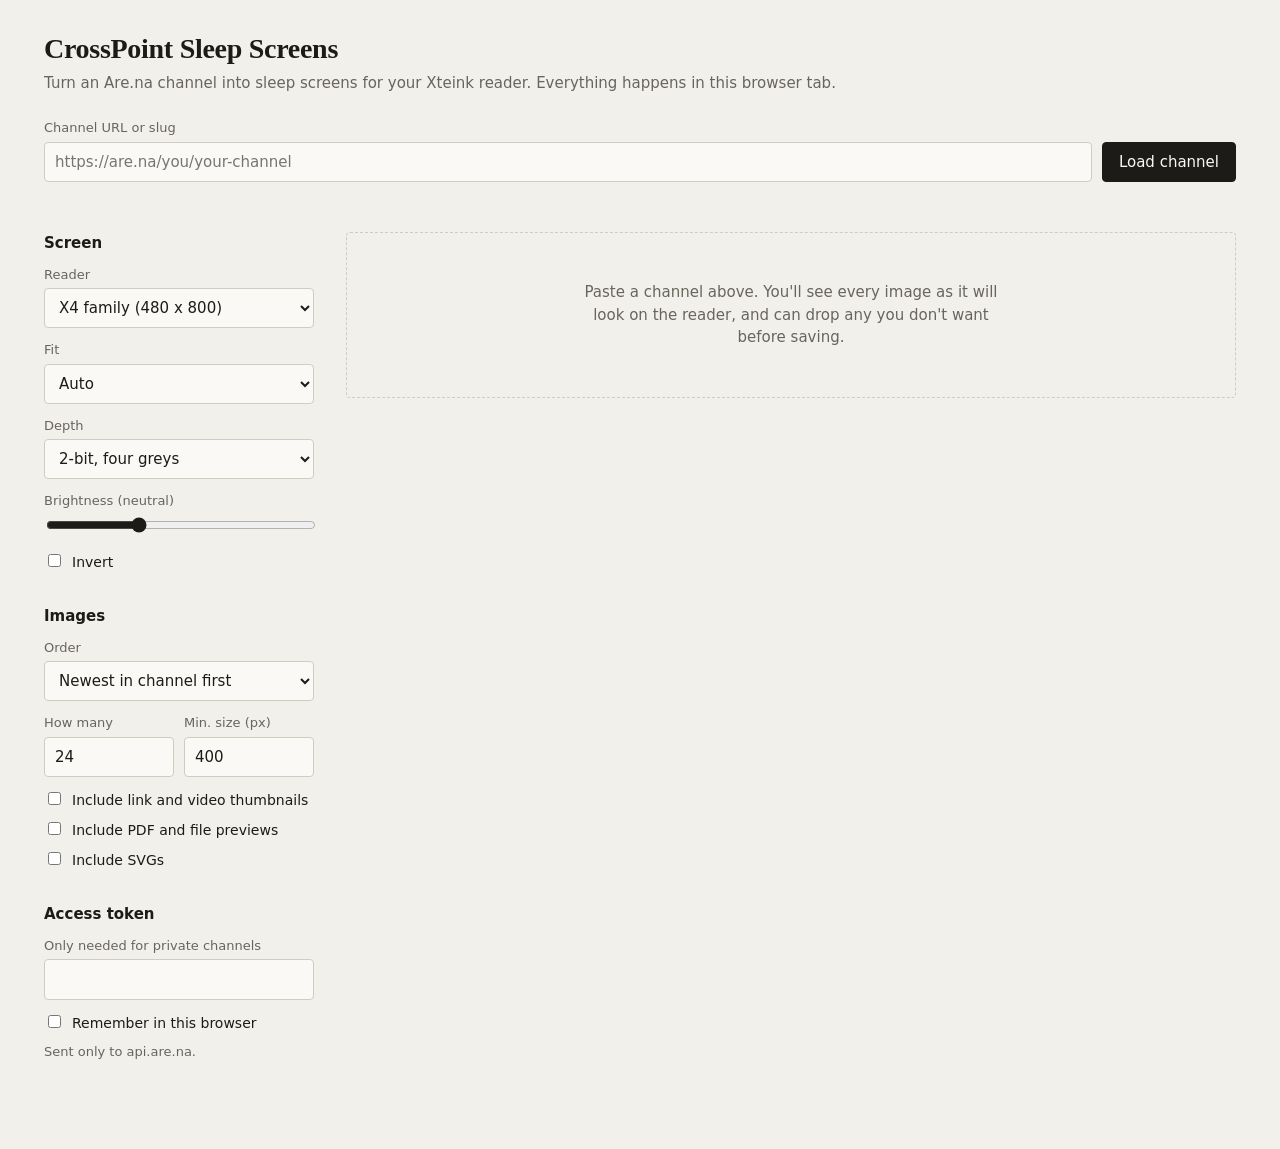
==== web/index.html @ 79dd4ad5 "Initial commit: Are.na sleep screens web app and CrossPoint plugin" ====
<!doctype html>
<html lang="en">
<head>
  <meta charset="utf-8">
  <meta name="viewport" content="width=device-width, initial-scale=1">
  <title>CrossPoint Sleep Screens</title>
  <meta name="description" content="Turn an Are.na channel into dithered sleep screens for Xteink e-readers running CrossPoint. Runs entirely in your browser.">
  <link rel="icon" href="data:,">
  <link rel="stylesheet" href="style.css">
</head>
<body>
  <header class="masthead">
    <h1>CrossPoint Sleep Screens</h1>
    <p>Turn an Are.na channel into sleep screens for your Xteink reader. Everything happens in this browser tab.</p>
  </header>

  <form id="channel-form" class="channel-row">
    <label class="grow">
      <span>Channel URL or slug</span>
      <input id="channel" type="text" autocomplete="off" spellcheck="false" placeholder="https://are.na/you/your-channel" required>
    </label>
    <button id="load" type="submit" class="primary">Load channel</button>
  </form>
  <p id="status" class="status" role="status" aria-live="polite"></p>

  <main class="layout">
    <aside class="controls">
      <fieldset>
        <legend>Screen</legend>
        <label><span>Reader</span><select id="panel"></select></label>
        <div id="custom-size" class="pair" hidden>
          <label><span>Width</span><input id="width" type="number" min="100" max="2000" step="1"></label>
          <label><span>Height</span><input id="height" type="number" min="100" max="2000" step="1"></label>
        </div>
        <label><span>Fit</span>
          <select id="fit">
            <option value="auto">Auto</option>
            <option value="cover">Crop to fill</option>
            <option value="contain">Show whole image</option>
          </select>
        </label>
        <label><span>Depth</span>
          <select id="bpp">
            <option value="2">2-bit, four greys</option>
            <option value="1">1-bit, black and white</option>
          </select>
        </label>
        <label><span>Brightness <output id="gamma-out"></output></span>
          <input id="gamma" type="range" min="0.5" max="2" step="0.05">
        </label>
        <label class="check"><input id="invert" type="checkbox"> Invert</label>
      </fieldset>

      <fieldset>
        <legend>Images</legend>
        <label><span>Order</span>
          <select id="order">
            <option value="newest">Newest in channel first</option>
            <option value="oldest">Oldest in channel first</option>
            <option value="random">Random</option>
          </select>
        </label>
        <div class="pair">
          <label><span>How many</span><input id="maxImages" type="number" min="1" max="200" step="1"></label>
          <label><span>Min. size (px)</span><input id="minSourcePx" type="number" min="0" step="10"></label>
        </div>
        <label class="check"><input id="includeLinkThumbs" type="checkbox"> Include link and video thumbnails</label>
        <label class="check"><input id="includeAttachmentPreviews" type="checkbox"> Include PDF and file previews</label>
        <label class="check"><input id="allowSvg" type="checkbox"> Include SVGs</label>
      </fieldset>

      <fieldset>
        <legend>Access token</legend>
        <label><span>Only needed for private channels</span>
          <input id="token" type="password" autocomplete="off" spellcheck="false">
        </label>
        <label class="check"><input id="remember" type="checkbox"> Remember in this browser</label>
        <p class="hint">Sent only to api.are.na. <span id="rate"></span></p>
      </fieldset>
    </aside>

    <section class="results">
      <section id="export" class="export" hidden aria-labelledby="export-summary">
        <div class="export-head">
          <h2 id="export-summary"></h2>
          <p id="export-note" class="hint"></p>
        </div>
        <p id="done" class="done" role="status" hidden></p>

        <div class="ways">
          <div class="way" id="way-card">
            <h3>Save to SD card</h3>
            <p>Put the reader's SD card in your computer, click, and choose the card. On an X4 Pro you can use USB Drive mode instead.</p>
            <button id="write-card" type="button" class="primary">Save to SD card</button>
          </div>
          <div class="way">
            <h3>Download ZIP</h3>
            <p>Open the ZIP and drag the <code>sleep</code> folder onto your SD card.</p>
            <button id="download" type="button">Download ZIP</button>
          </div>
          <div class="way" id="way-wifi">
            <h3>Send over Wi-Fi <span class="tag">Experimental</span></h3>
            <p>Chrome only. On the reader, open File Transfer and join your network, then send. Chrome will ask to allow local network access.</p>
            <label class="inline"><span>Reader address</span>
              <input id="reader-host" type="text" autocomplete="off" spellcheck="false" placeholder="crosspoint.local">
            </label>
            <button id="send-wifi" type="button">Send to reader</button>
          </div>
        </div>

        <div class="where">
          <div>
            <h3>Where the files go</h3>
            <pre class="tree" aria-label="SD card, then a folder named sleep at the top level, containing arena_01.bmp, arena_02.bmp and so on"><span>SD card</span>
└── sleep
    ├── arena_01.bmp
    ├── arena_02.bmp
    └── …</pre>
          </div>
          <ol>
            <li>The <code>sleep</code> folder sits at the top of the card, next to your books, not inside another folder.</li>
            <li>On the reader, set <em>Settings → Display → Sleep Screen</em> to <em>Custom</em>.</li>
            <li>A file named <code>sleep.bmp</code> at the top of the card replaces these, so remove it if you have one.</li>
          </ol>
        </div>
      </section>

      <div id="empty" class="empty">
        <p>Paste a channel above. You'll see every image as it will look on the reader, and can drop any you don't want before saving.</p>
      </div>
      <div id="grid" class="grid"></div>

      <details id="skipped-box" class="skipped" hidden>
        <summary id="skipped-title"></summary>
        <ul id="skipped"></ul>
      </details>
    </section>
  </main>

  <script src="../core.js"></script>
  <script src="app.js"></script>
</body>
</html>
---- web/style.css ----
:root {
  color-scheme: light dark;
  --paper: #f2f0ea;
  --surface: #faf9f5;
  --ink: #1c1b18;
  --muted: #68655d;
  --line: #cfccc2;
  --accent: #1c1b18;
  --on-accent: #faf9f5;
  --danger: #a3271b;
  --ok: #21653a;
}
@media (prefers-color-scheme: dark) {
  :root:not([data-theme="light"]) {
    --paper: #171614;
    --surface: #211f1c;
    --ink: #ece9e1;
    --muted: #a19d92;
    --line: #3b3833;
    --accent: #ece9e1;
    --on-accent: #171614;
    --danger: #ef8a7d;
    --ok: #7fcf9b;
  }
}

* { box-sizing: border-box; }
html { -webkit-text-size-adjust: 100%; }
body {
  margin: 0 auto;
  max-width: 1240px;
  padding: 32px 24px 64px;
  background: var(--paper);
  color: var(--ink);
  font: 15px/1.5 ui-sans-serif, system-ui, -apple-system, "Segoe UI", Roboto, sans-serif;
}

.masthead h1 { margin: 0; font: 600 28px/1.2 Georgia, "Times New Roman", serif; letter-spacing: -0.01em; }
.masthead p { margin: 6px 0 24px; color: var(--muted); }

label { display: block; margin: 0 0 12px; }
label > span { display: block; margin-bottom: 4px; font-size: 13px; color: var(--muted); }
label.check { display: flex; gap: 8px; align-items: baseline; font-size: 14px; margin-bottom: 8px; }

input[type="text"], input[type="password"], input[type="number"], select {
  width: 100%;
  min-height: 40px;
  padding: 8px 10px;
  border: 1px solid var(--line);
  border-radius: 4px;
  background: var(--surface);
  color: var(--ink);
  font: inherit;
}
input[type="range"] { width: 100%; accent-color: var(--accent); }
:focus-visible { outline: 2px solid var(--ink); outline-offset: 2px; }

button {
  min-height: 40px;
  padding: 8px 16px;
  border: 1px solid var(--accent);
  border-radius: 4px;
  background: transparent;
  color: var(--ink);
  font: inherit;
  font-weight: 500;
  cursor: pointer;
  white-space: nowrap;
}
button.primary { background: var(--accent); color: var(--on-accent); }
button:disabled { opacity: 0.45; cursor: default; }

.channel-row { display: flex; gap: 10px; align-items: flex-end; }
.channel-row label { margin: 0; }
.grow { flex: 1; min-width: 0; }
.status { min-height: 22px; margin: 10px 0 18px; font-size: 14px; color: var(--muted); overflow-wrap: anywhere; }
.status.err { color: var(--danger); }

.layout { display: grid; grid-template-columns: 270px minmax(0, 1fr); gap: 32px; align-items: start; }
fieldset { margin: 0 0 24px; padding: 0; border: 0; min-width: 0; }
legend { padding: 0 0 10px; font-weight: 600; }
.pair { display: grid; grid-template-columns: 1fr 1fr; gap: 10px; }
.pair[hidden] { display: none; }
.hint { margin: 4px 0 0; font-size: 13px; color: var(--muted); overflow-wrap: anywhere; }

.export {
  padding: 16px;
  margin-bottom: 14px;
  background: var(--surface);
  border: 1px solid var(--line);
  border-radius: 4px;
}
.export[hidden], .way[hidden] { display: none; }
.export h2 { margin: 0; font-size: 18px; line-height: 1.3; }
.export h3 { margin: 0 0 4px; font-size: 15px; }
.export p { margin: 0 0 12px; font-size: 14px; color: var(--muted); }
.export-head { margin-bottom: 14px; }
.export-head p { margin: 2px 0 0; font-size: 13px; }
.ways { display: grid; grid-template-columns: repeat(auto-fit, minmax(200px, 1fr)); gap: 12px; }
.way { display: flex; flex-direction: column; padding: 12px; border: 1px solid var(--line); border-radius: 4px; min-width: 0; }
.way p { flex: 1; }
.way button { align-self: flex-start; }
.way label.inline { margin-bottom: 10px; }
.tag { margin-left: 4px; padding: 1px 6px; border: 1px solid var(--line); border-radius: 3px; font-size: 11px; font-weight: 500; color: var(--muted); vertical-align: 1px; }
.where { display: grid; grid-template-columns: auto minmax(0, 1fr); gap: 8px 24px; margin-top: 16px; padding-top: 14px; border-top: 1px solid var(--line); }
.tree { margin: 4px 0 0; font: 13px/1.5 ui-monospace, Menlo, Consolas, monospace; color: var(--ink); }
.tree span { color: var(--muted); }
.where ol { margin: 0; padding-left: 20px; font-size: 14px; align-self: center; }
.where li { margin-bottom: 6px; }
.done { margin: 0 0 14px; font-size: 14px; color: var(--ok); }
.done.err { color: var(--danger); }

.empty { padding: 48px 24px; border: 1px dashed var(--line); border-radius: 4px; color: var(--muted); text-align: center; }
.empty p { max-width: 46ch; margin: 0 auto; }
.empty[hidden] { display: none; }

.grid { display: grid; grid-template-columns: repeat(auto-fill, minmax(150px, 1fr)); gap: 16px; }
.card { position: relative; margin: 0; min-width: 0; }
/* Screens are always light, like the paper they stand in for. */
.screen {
  display: block;
  width: 100%;
  height: auto;
  background: #e7e5de;
  border: 1px solid var(--line);
  border-radius: 3px;
}
.card figcaption { margin-top: 5px; font-size: 12px; line-height: 1.35; color: var(--muted); overflow-wrap: anywhere; }
.card.failed .screen { opacity: 0.35; }
.card.failed figcaption { color: var(--danger); }
.drop {
  position: absolute;
  top: 6px;
  right: 6px;
  min-height: 30px;
  padding: 2px 10px;
  border: 0;
  border-radius: 3px;
  background: #1c1b18;
  color: #faf9f5;
  font-size: 13px;
  opacity: 0;
}
.card:hover .drop, .card:focus-within .drop { opacity: 1; }
@media (hover: none) { .drop { opacity: 1; } }

.skipped { margin-top: 22px; padding-top: 14px; border-top: 1px solid var(--line); }
summary { cursor: pointer; font-weight: 500; min-height: 24px; }
.skipped ul { margin: 10px 0 0; padding: 0; list-style: none; font-size: 13px; }
.skipped li { padding: 5px 0; border-bottom: 1px solid var(--line); overflow-wrap: anywhere; }
.skipped li span { color: var(--muted); }
code { font: 13px ui-monospace, Menlo, Consolas, monospace; }

@media (max-width: 760px) {
  body { padding: 20px 16px 48px; }
  .channel-row { flex-direction: column; align-items: stretch; }
  .layout { grid-template-columns: 1fr; gap: 12px; }
  .results { order: -1; }
  .grid { grid-template-columns: repeat(2, minmax(0, 1fr)); }
  .way button { align-self: stretch; }
  .where { grid-template-columns: 1fr; }
}
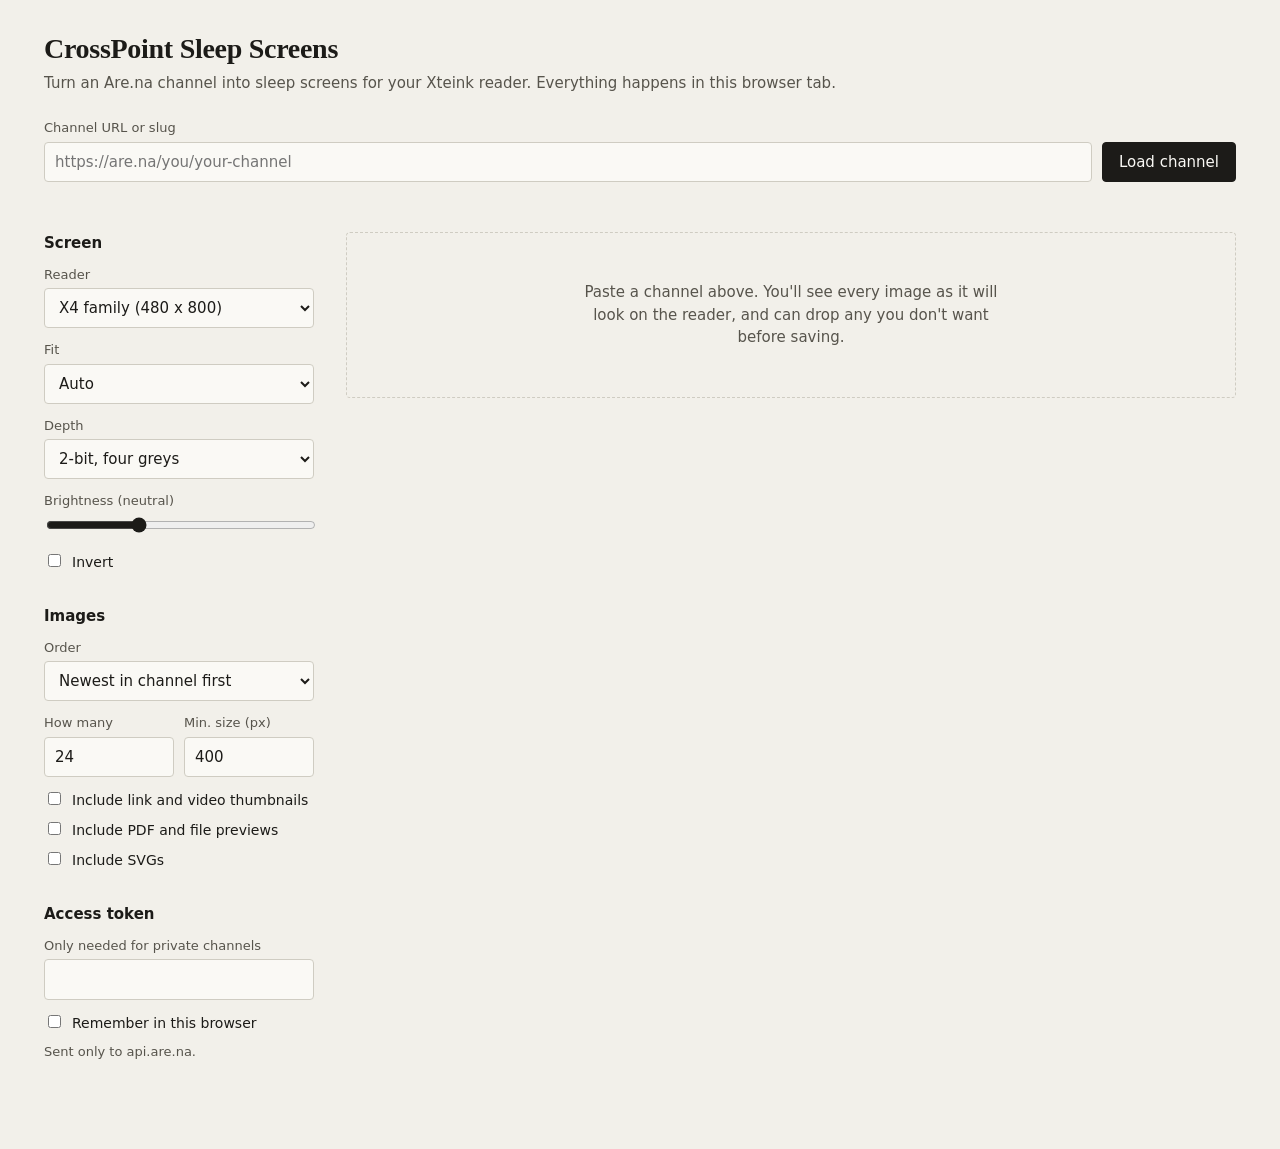
==== commit 17efd5af: "Make result messages stand out and explain what saving replaces - Result messages are now coloured b" ====
--- a/web/index.html
+++ b/web/index.html
@@ -100,7 +100,7 @@
           </div>
           <div class="way" id="way-wifi">
             <h3>Send over Wi-Fi <span class="tag">Experimental</span></h3>
-            <p>Chrome only. On the reader, open File Transfer and join your network, then send. Chrome will ask to allow local network access.</p>
+            <p>Chrome only. Turn off any VPN. On the reader, open File Transfer and join your network, then send. Chrome will ask to allow local network access.</p>
             <label class="inline"><span>Reader address</span>
               <input id="reader-host" type="text" autocomplete="off" spellcheck="false" placeholder="crosspoint.local">
             </label>
@@ -119,6 +119,7 @@
           </div>
           <ol>
             <li>The <code>sleep</code> folder sits at the top of the card, next to your books, not inside another folder.</li>
+            <li>Saving again replaces the images this site added before. Any other images stay, including anything in a <code>.sleep</code> folder, and the reader shows them all. A ZIP can't remove anything, so delete old files by hand.</li>
             <li>On the reader, set <em>Settings → Display → Sleep Screen</em> to <em>Custom</em>.</li>
             <li>A file named <code>sleep.bmp</code> at the top of the card replaces these, so remove it if you have one.</li>
           </ol>
--- a/web/style.css
+++ b/web/style.css
@@ -3,24 +3,43 @@
   --paper: #f2f0ea;
   --surface: #faf9f5;
   --ink: #1c1b18;
-  --muted: #68655d;
+  --muted: #57544c;
   --line: #cfccc2;
   --accent: #1c1b18;
   --on-accent: #faf9f5;
   --danger: #a3271b;
   --ok: #21653a;
+  /* Result messages: coloured boxes so they can't be mistaken for hint text. */
+  --ok-bg: #dff3e5;
+  --ok-ink: #0f4a26;
+  --ok-line: #6fbf8a;
+  --err-bg: #fbe3df;
+  --err-ink: #7d1a10;
+  --err-line: #e0907f;
+  --info-bg: #e2ecfb;
+  --info-ink: #173f7a;
+  --info-line: #86a9e0;
 }
 @media (prefers-color-scheme: dark) {
   :root:not([data-theme="light"]) {
     --paper: #171614;
     --surface: #211f1c;
     --ink: #ece9e1;
-    --muted: #a19d92;
+    --muted: #bdb8ac;
     --line: #3b3833;
     --accent: #ece9e1;
     --on-accent: #171614;
     --danger: #ef8a7d;
     --ok: #7fcf9b;
+    --ok-bg: #173a24;
+    --ok-ink: #c6f1d3;
+    --ok-line: #3f8f5c;
+    --err-bg: #43201b;
+    --err-ink: #ffd5ce;
+    --err-line: #b4493c;
+    --info-bg: #182c4a;
+    --info-ink: #cfe0fb;
+    --info-line: #4a74b5;
   }
 }
 
@@ -73,8 +92,15 @@
 .channel-row { display: flex; gap: 10px; align-items: flex-end; }
 .channel-row label { margin: 0; }
 .grow { flex: 1; min-width: 0; }
-.status { min-height: 22px; margin: 10px 0 18px; font-size: 14px; color: var(--muted); overflow-wrap: anywhere; }
-.status.err { color: var(--danger); }
+.status { min-height: 22px; margin: 10px 0 18px; font-size: 14px; font-weight: 500; color: var(--ink); overflow-wrap: anywhere; }
+.status.err {
+  padding: 10px 12px;
+  border: 1px solid var(--err-line);
+  border-left-width: 4px;
+  border-radius: 4px;
+  background: var(--err-bg);
+  color: var(--err-ink);
+}
 
 .layout { display: grid; grid-template-columns: 270px minmax(0, 1fr); gap: 32px; align-items: start; }
 fieldset { margin: 0 0 24px; padding: 0; border: 0; min-width: 0; }
@@ -107,8 +133,20 @@
 .tree span { color: var(--muted); }
 .where ol { margin: 0; padding-left: 20px; font-size: 14px; align-self: center; }
 .where li { margin-bottom: 6px; }
-.done { margin: 0 0 14px; font-size: 14px; color: var(--ok); }
-.done.err { color: var(--danger); }
+/* .export .done beats the panel's grey ".export p" rule. */
+.done, .export .done {
+  margin: 0 0 14px;
+  padding: 10px 12px;
+  border: 1px solid var(--ok-line);
+  border-left-width: 4px;
+  border-radius: 4px;
+  background: var(--ok-bg);
+  color: var(--ok-ink);
+  font-size: 14px;
+  font-weight: 500;
+}
+.export .done.err { background: var(--err-bg); color: var(--err-ink); border-color: var(--err-line); }
+.export .done.info { background: var(--info-bg); color: var(--info-ink); border-color: var(--info-line); }
 
 .empty { padding: 48px 24px; border: 1px dashed var(--line); border-radius: 4px; color: var(--muted); text-align: center; }
 .empty p { max-width: 46ch; margin: 0 auto; }
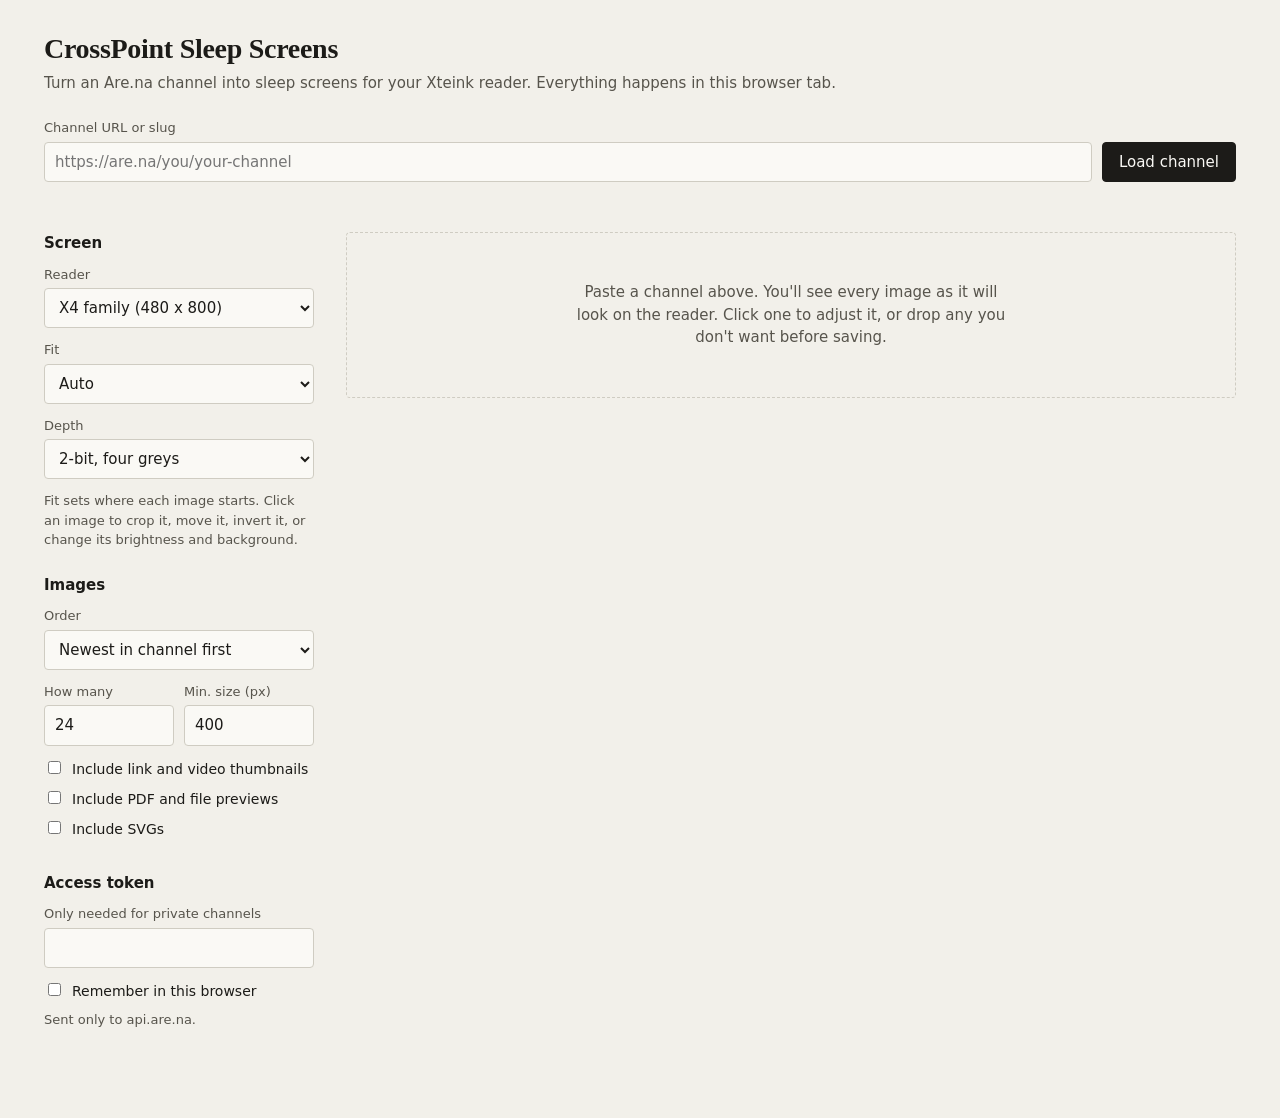
==== commit 388763e5: "Add a per-image editor: crop, position, invert, brightness, background Clicking an image opens an ed" ====
--- a/web/index.html
+++ b/web/index.html
@@ -45,10 +45,7 @@
             <option value="1">1-bit, black and white</option>
           </select>
         </label>
-        <label><span>Brightness <output id="gamma-out"></output></span>
-          <input id="gamma" type="range" min="0.5" max="2" step="0.05">
-        </label>
-        <label class="check"><input id="invert" type="checkbox"> Invert</label>
+        <p class="hint">Fit sets where each image starts. Click an image to crop it, move it, invert it, or change its brightness and background.</p>
       </fieldset>
 
       <fieldset>
@@ -127,7 +124,7 @@
       </section>
 
       <div id="empty" class="empty">
-        <p>Paste a channel above. You'll see every image as it will look on the reader, and can drop any you don't want before saving.</p>
+        <p>Paste a channel above. You'll see every image as it will look on the reader. Click one to adjust it, or drop any you don't want before saving.</p>
       </div>
       <div id="grid" class="grid"></div>
 
@@ -138,6 +135,59 @@
     </section>
   </main>
 
+  <dialog id="editor" class="editor" aria-labelledby="ed-title">
+    <div class="ed-head">
+      <h2 id="ed-title"></h2>
+      <div class="ed-nav">
+        <button id="ed-prev" type="button" aria-label="Previous image">&lsaquo; Prev</button>
+        <button id="ed-next" type="button" aria-label="Next image">Next &rsaquo;</button>
+        <button id="ed-done" type="button" class="primary">Done</button>
+      </div>
+    </div>
+    <div class="ed-body">
+      <section class="ed-pane">
+        <h3>Crop</h3>
+        <p class="hint">Drag the corners or edges to crop. Drag inside the box to move it.</p>
+        <div id="ed-crop" class="ed-crop">
+          <canvas id="ed-source"></canvas>
+          <div id="ed-cropbox" class="cropbox" tabindex="0" role="group" aria-label="Crop area. Arrow keys move it, Shift with arrow keys resizes it.">
+            <span data-h="nw"></span><span data-h="n"></span><span data-h="ne"></span>
+            <span data-h="w"></span><span data-h="e"></span>
+            <span data-h="sw"></span><span data-h="s"></span><span data-h="se"></span>
+          </div>
+        </div>
+      </section>
+      <section class="ed-pane">
+        <h3>Screen</h3>
+        <p class="hint">Drag the image to move it. Scroll or use Size to resize it.</p>
+        <div id="ed-screen" class="ed-screen" tabindex="0" aria-label="Screen preview. Arrow keys move the image.">
+          <canvas id="ed-preview"></canvas>
+          <div id="ed-placebox" class="placebox" aria-hidden="true"></div>
+        </div>
+      </section>
+      <section class="ed-controls">
+        <label><span>Size <output id="ed-scale-out"></output></span>
+          <input id="ed-scale" type="range" min="0.1" max="4" step="0.01">
+        </label>
+        <div class="ed-buttons">
+          <button id="ed-fill" type="button">Fill screen</button>
+          <button id="ed-fit" type="button">Fit whole</button>
+          <button id="ed-center" type="button">Center</button>
+        </div>
+        <fieldset class="ed-bg">
+          <legend>Background</legend>
+          <label class="check"><input type="radio" name="ed-bg" value="white"> White</label>
+          <label class="check"><input type="radio" name="ed-bg" value="black"> Black</label>
+        </fieldset>
+        <label class="check"><input id="ed-invert" type="checkbox"> Invert image</label>
+        <label><span>Brightness <output id="ed-gamma-out"></output></span>
+          <input id="ed-gamma" type="range" min="0.5" max="2" step="0.05">
+        </label>
+        <button id="ed-reset" type="button">Reset this image</button>
+      </section>
+    </div>
+  </dialog>
+
   <script src="../core.js"></script>
   <script src="app.js"></script>
 </body>
--- a/web/style.css
+++ b/web/style.css
@@ -163,6 +163,9 @@
   border: 1px solid var(--line);
   border-radius: 3px;
 }
+/* The whole screen is the button that opens the editor. */
+.card .open { display: block; width: 100%; min-height: 0; padding: 0; border: 0; background: none; cursor: zoom-in; }
+.card.edited .screen { border-color: var(--ink); }
 .card figcaption { margin-top: 5px; font-size: 12px; line-height: 1.35; color: var(--muted); overflow-wrap: anywhere; }
 .card.failed .screen { opacity: 0.35; }
 .card.failed figcaption { color: var(--danger); }
@@ -189,6 +192,78 @@
 .skipped li span { color: var(--muted); }
 code { font: 13px ui-monospace, Menlo, Consolas, monospace; }
 
+/* --- editor --- */
+.editor {
+  width: min(1100px, calc(100vw - 32px));
+  max-height: calc(100vh - 32px);
+  padding: 0;
+  border: 1px solid var(--line);
+  border-radius: 6px;
+  background: var(--surface);
+  color: var(--ink);
+}
+.editor::backdrop { background: rgba(20, 19, 17, 0.55); }
+.ed-head { position: sticky; top: 0; z-index: 2; display: flex; gap: 12px; align-items: center; justify-content: space-between; padding: 12px 16px; background: var(--surface); border-bottom: 1px solid var(--line); }
+.ed-head h2 { margin: 0; font-size: 16px; min-width: 0; overflow: hidden; text-overflow: ellipsis; white-space: nowrap; }
+.ed-nav { display: flex; gap: 8px; flex-shrink: 0; }
+.ed-body { display: grid; grid-template-columns: minmax(0, 1.3fr) minmax(0, 1fr) 230px; gap: 20px; padding: 16px; align-items: start; }
+.ed-pane h3 { margin: 0; font-size: 14px; }
+.ed-pane .hint { margin: 2px 0 10px; }
+.ed-controls fieldset { margin: 4px 0 12px; }
+.ed-controls legend { padding-bottom: 6px; font-size: 13px; font-weight: 500; color: var(--muted); }
+.ed-buttons { display: flex; flex-wrap: wrap; gap: 6px; margin: -4px 0 16px; }
+.ed-buttons button { min-height: 34px; padding: 4px 10px; font-size: 13px; }
+
+/* Checkerboard behind the source, so transparent parts show. */
+.ed-crop {
+  position: relative;
+  width: min(100%, calc(62vh * var(--ar, 1)));
+  aspect-ratio: var(--ar, 1);
+  margin: 0 auto;
+  background: repeating-conic-gradient(#d9d6cd 0% 25%, #efede7 0% 50%) 0 0 / 16px 16px;
+  touch-action: none;
+  user-select: none;
+  overflow: hidden;
+}
+.ed-crop canvas { display: block; width: 100%; height: 100%; }
+.cropbox {
+  position: absolute;
+  box-shadow: 0 0 0 9999px rgba(20, 19, 17, 0.55);
+  outline: 2px solid #fff;
+  cursor: move;
+  touch-action: none;
+}
+.cropbox span { position: absolute; width: 24px; height: 24px; }
+.cropbox span::after { content: ""; position: absolute; inset: 7px; background: #fff; border: 1px solid #1c1b18; }
+/* Handles sit just inside the box, so they stay reachable at the image's edges. */
+.cropbox [data-h="nw"] { left: -5px; top: -5px; cursor: nwse-resize; }
+.cropbox [data-h="n"]  { left: calc(50% - 12px); top: -5px; cursor: ns-resize; }
+.cropbox [data-h="ne"] { right: -5px; top: -5px; cursor: nesw-resize; }
+.cropbox [data-h="w"]  { left: -5px; top: calc(50% - 12px); cursor: ew-resize; }
+.cropbox [data-h="e"]  { right: -5px; top: calc(50% - 12px); cursor: ew-resize; }
+.cropbox [data-h="sw"] { left: -5px; bottom: -5px; cursor: nesw-resize; }
+.cropbox [data-h="s"]  { left: calc(50% - 12px); bottom: -5px; cursor: ns-resize; }
+.cropbox [data-h="se"] { right: -5px; bottom: -5px; cursor: nwse-resize; }
+
+.ed-screen {
+  position: relative;
+  width: min(100%, 340px, calc(62vh * var(--ar, 0.6)));
+  aspect-ratio: var(--ar, 0.6);
+  margin: 0 auto;
+  overflow: hidden;
+  border: 1px solid var(--line);
+  cursor: grab;
+  touch-action: none;
+  user-select: none;
+}
+.ed-screen:active { cursor: grabbing; }
+.ed-screen canvas { display: block; width: 100%; height: 100%; }
+.placebox { position: absolute; outline: 1px dashed #e0531f; pointer-events: none; }
+
+@media (max-width: 960px) {
+  .ed-body { grid-template-columns: minmax(0, 1fr) minmax(0, 1fr); }
+  .ed-controls { grid-column: 1 / -1; }
+}
 @media (max-width: 760px) {
   body { padding: 20px 16px 48px; }
   .channel-row { flex-direction: column; align-items: stretch; }
@@ -197,4 +272,8 @@
   .grid { grid-template-columns: repeat(2, minmax(0, 1fr)); }
   .way button { align-self: stretch; }
   .where { grid-template-columns: 1fr; }
-}
+  .editor { width: 100vw; max-width: 100vw; height: 100dvh; max-height: 100dvh; margin: 0; border: 0; border-radius: 0; }
+  .ed-head { flex-wrap: wrap; }
+  .ed-body { grid-template-columns: 1fr; }
+  .ed-nav button { min-height: 36px; padding: 4px 12px; }
+}
